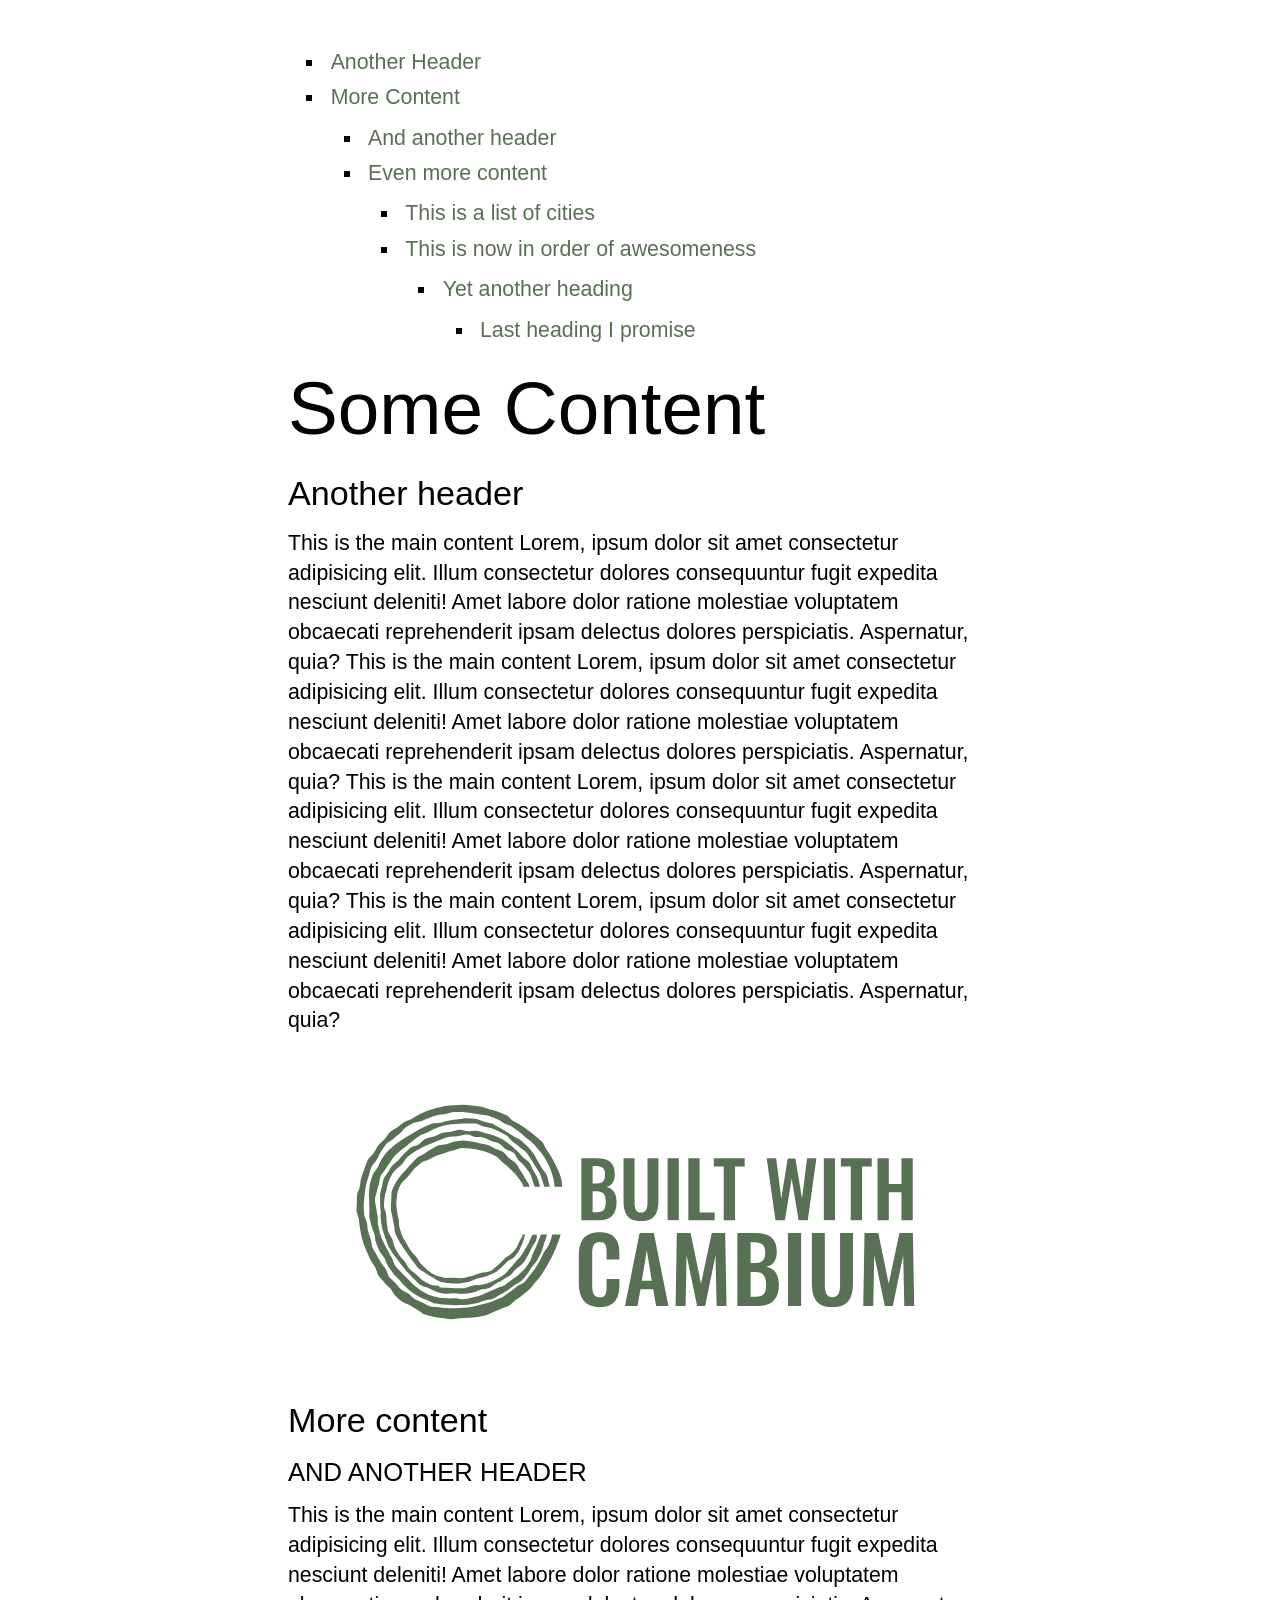
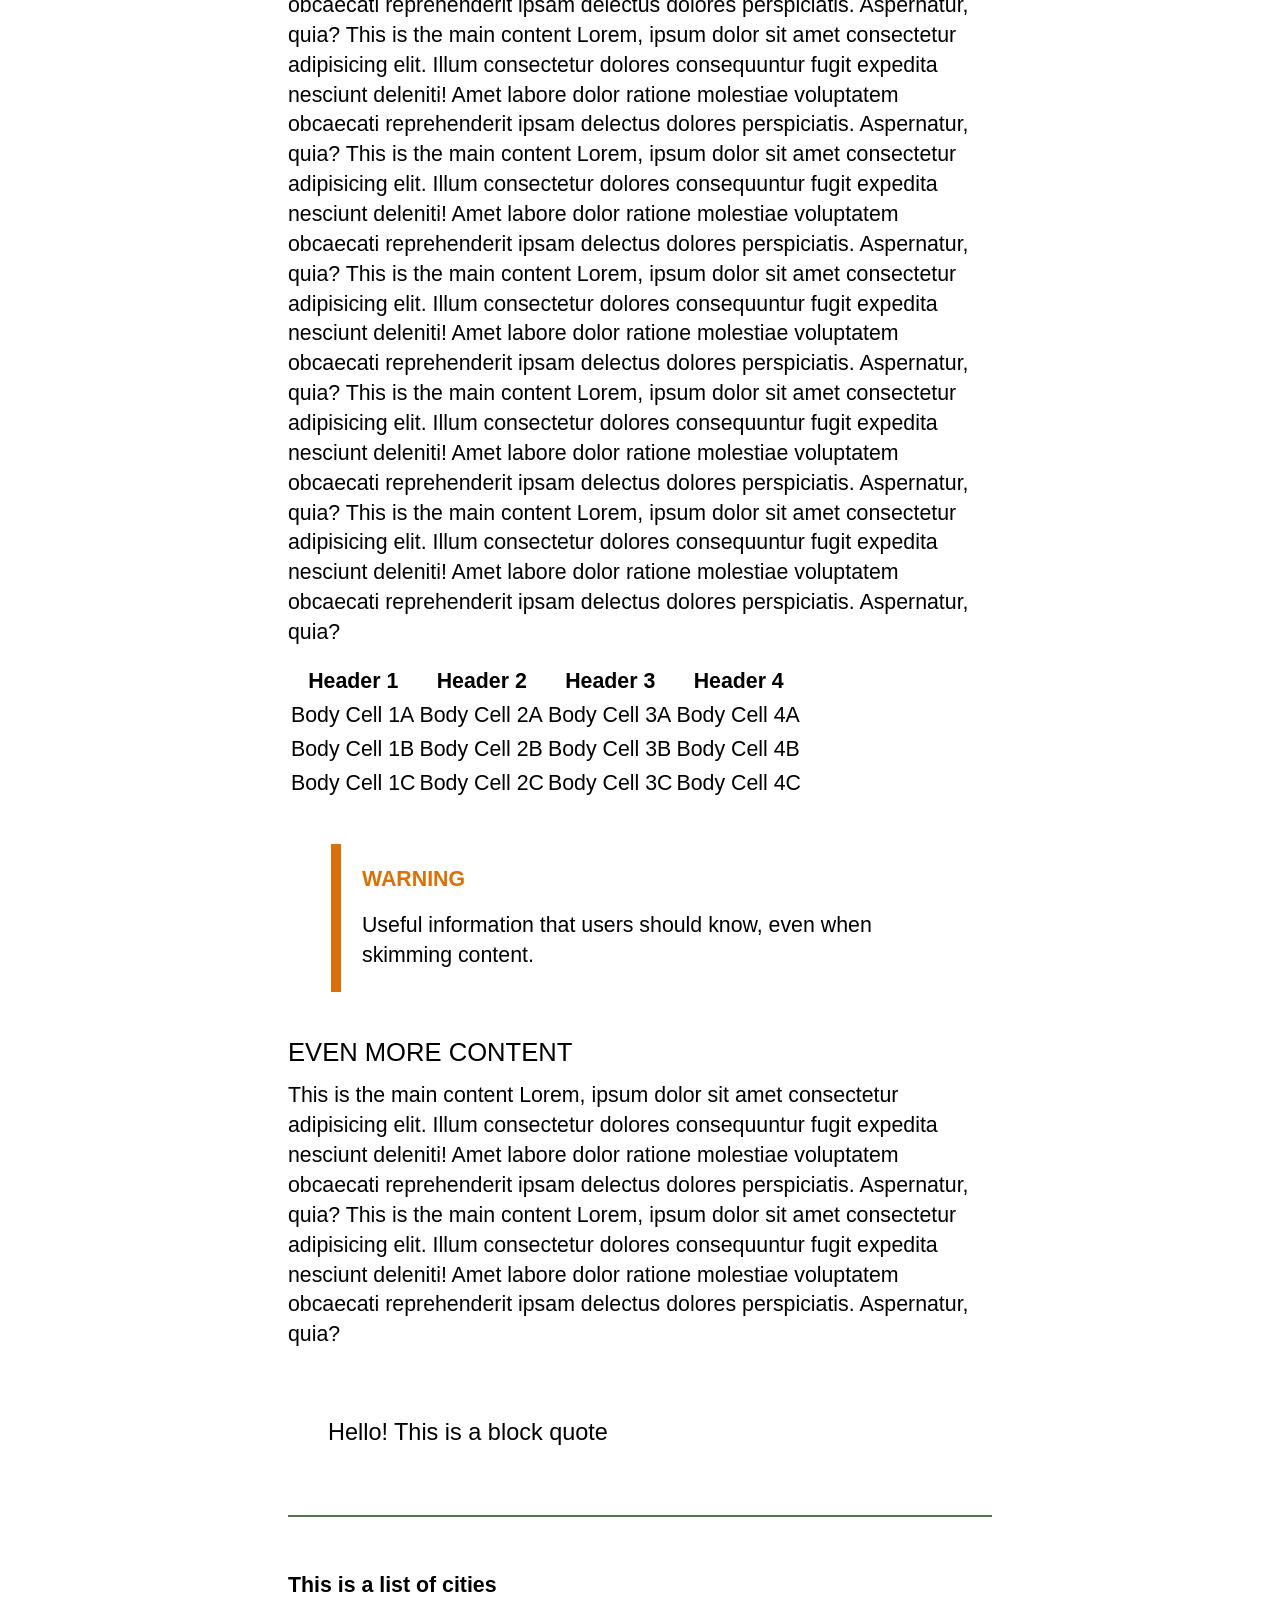
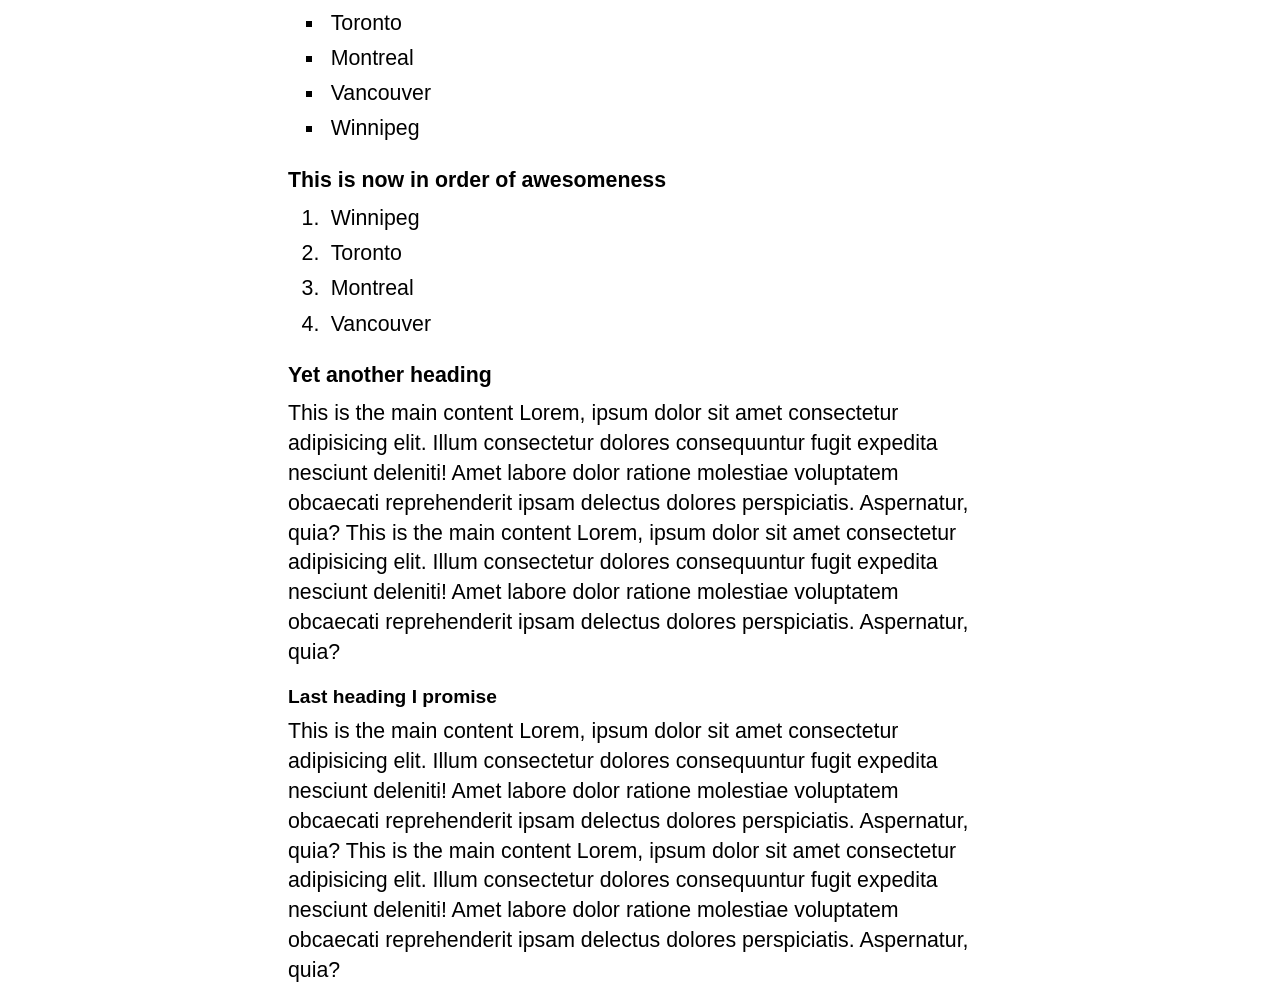
==== src/cambium/themes/core/index.html @ 140e5943 "creating a test page for core and updating some styling" ====
<!doctype html>
<html lang="en" id="cambium-page-index">
  <head>
    <meta charset="UTF-8" />
    <meta name="viewport" content="width=device-width, initial-scale=1.0" />
    <meta name="generator" content="Cambium v0.6.0.post45.dev0+73aa784" />
    <title>Cambium Site</title>

    <meta name="cambium-initial-path" content="README.md" />

    <!-- CSS from the core theme -->
    <link rel="stylesheet" href="static/css/core.css" />

    <!-- User-provided CSS -->
    <!-- <link rel="stylesheet" href="static/css/custom.css" /> -->
  </head>
  <body>
    <div class="main-content container">
      <nav>
        <ul class="toc-level-2">
          <li><a href="#another-header">Another Header</a></li>
          <li><a href="#more-content">More Content</a></li>

          <ul class="toc-level-3">
            <li><a href="#and-another-header">And another header</a></li>
            <li><a href="#even-more-content">Even more content</a></li>
            <ul class="toc-level-4">
              <li>
                <a href="#this-is-a-list-of-cities">This is a list of cities</a>
              </li>
              <li>
                <a href="#this-is-now-in-order-of-awesomeness"
                  >This is now in order of awesomeness</a
                >
              </li>
              <ul class="toc-level-5">
                <li>
                  <a href="#yet-another-heading">Yet another heading</a>
                </li>
                <ul class="toc-level-6">
                  <li>
                    <a href="#last-heading-i-promise">Last heading I promise</a>
                  </li>
                </ul>
              </ul>
            </ul>
          </ul>
        </ul>
      </nav>

      <main>
        <h1>Some Content</h1>
        <h2 id="another-header">Another header</h2>

        <p>
          This is the main content Lorem, ipsum dolor sit amet consectetur
          adipisicing elit. Illum consectetur dolores consequuntur fugit
          expedita nesciunt deleniti! Amet labore dolor ratione molestiae
          voluptatem obcaecati reprehenderit ipsam delectus dolores
          perspiciatis. Aspernatur, quia? This is the main content Lorem, ipsum
          dolor sit amet consectetur adipisicing elit. Illum consectetur dolores
          consequuntur fugit expedita nesciunt deleniti! Amet labore dolor
          ratione molestiae voluptatem obcaecati reprehenderit ipsam delectus
          dolores perspiciatis. Aspernatur, quia? This is the main content
          Lorem, ipsum dolor sit amet consectetur adipisicing elit. Illum
          consectetur dolores consequuntur fugit expedita nesciunt deleniti!
          Amet labore dolor ratione molestiae voluptatem obcaecati reprehenderit
          ipsam delectus dolores perspiciatis. Aspernatur, quia? This is the
          main content Lorem, ipsum dolor sit amet consectetur adipisicing elit.
          Illum consectetur dolores consequuntur fugit expedita nesciunt
          deleniti! Amet labore dolor ratione molestiae voluptatem obcaecati
          reprehenderit ipsam delectus dolores perspiciatis. Aspernatur, quia?
        </p>

        <div class="cambium-img-wrapper">
          <img
            src="../core/static/images/Built With Cambium - Green on Transparent.svg"
            alt="Built with Cambium"
          />
        </div>

        <h2 id="more-content">More content</h2>
        <h3 id="and-another-header">And another header</h3>
        <p>
          This is the main content Lorem, ipsum dolor sit amet consectetur
          adipisicing elit. Illum consectetur dolores consequuntur fugit
          expedita nesciunt deleniti! Amet labore dolor ratione molestiae
          voluptatem obcaecati reprehenderit ipsam delectus dolores
          perspiciatis. Aspernatur, quia? This is the main content Lorem, ipsum
          dolor sit amet consectetur adipisicing elit. Illum consectetur dolores
          consequuntur fugit expedita nesciunt deleniti! Amet labore dolor
          ratione molestiae voluptatem obcaecati reprehenderit ipsam delectus
          dolores perspiciatis. Aspernatur, quia? This is the main content
          Lorem, ipsum dolor sit amet consectetur adipisicing elit. Illum
          consectetur dolores consequuntur fugit expedita nesciunt deleniti!
          Amet labore dolor ratione molestiae voluptatem obcaecati reprehenderit
          ipsam delectus dolores perspiciatis. Aspernatur, quia? This is the
          main content Lorem, ipsum dolor sit amet consectetur adipisicing elit.
          Illum consectetur dolores consequuntur fugit expedita nesciunt
          deleniti! Amet labore dolor ratione molestiae voluptatem obcaecati
          reprehenderit ipsam delectus dolores perspiciatis. Aspernatur, quia?
          This is the main content Lorem, ipsum dolor sit amet consectetur
          adipisicing elit. Illum consectetur dolores consequuntur fugit
          expedita nesciunt deleniti! Amet labore dolor ratione molestiae
          voluptatem obcaecati reprehenderit ipsam delectus dolores
          perspiciatis. Aspernatur, quia? This is the main content Lorem, ipsum
          dolor sit amet consectetur adipisicing elit. Illum consectetur dolores
          consequuntur fugit expedita nesciunt deleniti! Amet labore dolor
          ratione molestiae voluptatem obcaecati reprehenderit ipsam delectus
          dolores perspiciatis. Aspernatur, quia?
        </p>

        <div class="cambium-table-wrapper">
          <table>
            <thead>
              <tr>
                <th>Header 1</th>
                <th>Header 2</th>
                <th>Header 3</th>
                <th>Header 4</th>
              </tr>
            </thead>
            <tbody>
              <tr>
                <td>Body Cell 1A</td>
                <td>Body Cell 2A</td>
                <td>Body Cell 3A</td>
                <td>Body Cell 4A</td>
              </tr>
              <tr>
                <td>Body Cell 1B</td>
                <td>Body Cell 2B</td>
                <td>Body Cell 3B</td>
                <td>Body Cell 4B</td>
              </tr>
              <tr>
                <td>Body Cell 1C</td>
                <td>Body Cell 2C</td>
                <td>Body Cell 3C</td>
                <td>Body Cell 4C</td>
              </tr>
            </tbody>
          </table>
        </div>

        <blockquote class="alert alert-warning">
          <p>Warning</p>
          <p>
            Useful information that users should know, even when skimming
            content.
          </p>
        </blockquote>

        <h3 id="even-more-content">Even more content</h3>
        <p>
          This is the main content Lorem, ipsum dolor sit amet consectetur
          adipisicing elit. Illum consectetur dolores consequuntur fugit
          expedita nesciunt deleniti! Amet labore dolor ratione molestiae
          voluptatem obcaecati reprehenderit ipsam delectus dolores
          perspiciatis. Aspernatur, quia? This is the main content Lorem, ipsum
          dolor sit amet consectetur adipisicing elit. Illum consectetur dolores
          consequuntur fugit expedita nesciunt deleniti! Amet labore dolor
          ratione molestiae voluptatem obcaecati reprehenderit ipsam delectus
          dolores perspiciatis. Aspernatur, quia?
        </p>

        <blockquote>Hello! This is a block quote</blockquote>

        <hr />

        <h4 id="this-is-a-list-of-cities">This is a list of cities</h4>
        <ul>
          <li>Toronto</li>
          <li>Montreal</li>
          <li>Vancouver</li>
          <li>Winnipeg</li>
        </ul>

        <h4 id="this-is-now-in-order-of-awesomeness">
          This is now in order of awesomeness
        </h4>
        <ol>
          <li>Winnipeg</li>
          <li>Toronto</li>
          <li>Montreal</li>
          <li>Vancouver</li>
        </ol>

        <h5 id="yet-another-heading">Yet another heading</h5>
        <p>
          This is the main content Lorem, ipsum dolor sit amet consectetur
          adipisicing elit. Illum consectetur dolores consequuntur fugit
          expedita nesciunt deleniti! Amet labore dolor ratione molestiae
          voluptatem obcaecati reprehenderit ipsam delectus dolores
          perspiciatis. Aspernatur, quia? This is the main content Lorem, ipsum
          dolor sit amet consectetur adipisicing elit. Illum consectetur dolores
          consequuntur fugit expedita nesciunt deleniti! Amet labore dolor
          ratione molestiae voluptatem obcaecati reprehenderit ipsam delectus
          dolores perspiciatis. Aspernatur, quia?
        </p>

        <h6 id="last-heading-i-promise">Last heading I promise</h6>
        <p>
          This is the main content Lorem, ipsum dolor sit amet consectetur
          adipisicing elit. Illum consectetur dolores consequuntur fugit
          expedita nesciunt deleniti! Amet labore dolor ratione molestiae
          voluptatem obcaecati reprehenderit ipsam delectus dolores
          perspiciatis. Aspernatur, quia? This is the main content Lorem, ipsum
          dolor sit amet consectetur adipisicing elit. Illum consectetur dolores
          consequuntur fugit expedita nesciunt deleniti! Amet labore dolor
          ratione molestiae voluptatem obcaecati reprehenderit ipsam delectus
          dolores perspiciatis. Aspernatur, quia?
        </p>
      </main>
    </div>

    <!-- Maple's version of base.js (overrides core's version) -->
    <!-- This file imports tableSorting.js which, coming from core, is not available here -->
    <script src="./static/js/base.js" type="module"></script>

    <!-- Stage JS - only imported on pages with that stage enabled -->
    <!-- Pagefinde generates this JS file at build time, so it's not available here -->
    <!-- <script
      src="static/_cambium/PagefindSearch/pagefind-component-ui.js"
      type="module"
    ></script> -->

    <!-- User-provided JS -->
    <!-- <script src="static/js/custom.js" type="module"></script> -->

    <!-- Development Server Reload script -->
    <!-- <script
      src="../dev-server/static/js/dev-server-reload/dev-server-reload.js"
      type="module"
    ></script> -->
  </body>
</html>
---- src/cambium/themes/core/static/css/core.css ----
@import url("core-variables.css");
@import url("core-image.css");
@import url("core-code.css");

/* Setting Cambium Working Variables */

html {
  /* Light Colours */

  --cw-background-colour: var(--cambium-light-background-colour);
  --cw-font-colour: var(--cambium-light-font-colour);
  --cw-primary-colour: var(--cambium-light-primary-colour);
  --cw-secondary-colour: var(--cambium-light-secondary-colour);
  --cw-footer-colour: var(--cambium-light-footer-colour);
  --cw-toggle-colour: var(--cambium-light-toggle-colour);
  --cw-border-colour: var(--cambium-border-colour);

  /* Desktop Variables */
  --cw-font-size: var(--cambium-font-size);

  /* Tablet Variables */
  @media (max-width: var(--cambium-tablet-breakpoint)) {
    --cw-font-size: var(--cambium-tablet-font-size);
  }

  /* Mobile Variables */
  @media (max-width: var(--cambium-mobile-breakpoint)) {
    --cw-font-size: var(--cambium-mobile-font-size);
  }
}

/* Dark Colours */
html[data-theme="dark"] {
  --cw-background-colour: var(--cambium-dark-background-colour);
  --cw-font-colour: var(--cambium-dark-font-colour);
  --cw-primary-colour: var(--cambium-dark-primary-colour);
  --cw-secondary-colour: var(--cambium-dark-secondary-colour);
  --cw-footer-colour: var(--cambium-dark-footer-colour);
  --cw-toggle-colour: var(--cambium-dark-toggle-colour);
  --cw-border-colour: var(--cambium-border-colour);
}

/* Setting Actual Status */

/* Utility Styles */
.container {
  max-width: 1200px;
  margin-left: auto;
  margin-right: auto;
}

/* Main body styling */
html {
  font-size: var(--cw-font-size);
  font-family: var(--cambium-font-family);
  font-weight: var(--cambiumt-font-weight);
}

body {
  padding: 0em;
  margin: 0em;
  background-color: var(--cw-background-colour);
  color: var(--cw-font-colour);
  min-height: 100vh;
  line-height: 1.4;
}

.main-content {
  width: 37em;
  padding-top: 2rem;
  font-size: 1rem;
  padding-left: 2rem;
  padding-right: 2rem;
  box-sizing: border-box;
}

/* Basic text elements */

a {
  text-decoration: none;
  color: var(--cw-primary-colour);
  transition: all 0.25s;
  &:hover {
    color: var(--cw-secondary-colour);
  }
}

h1 {
  font-weight: 300;
  font-size: 3.5rem;
  margin-top: 0rem;
  margin-bottom: 1rem;
  line-height: 1.1;
}

h2 {
  font-weight: 400;
  font-size: 1.6rem;
  margin-top: 0rem;
  margin-bottom: 0.5rem;
}

h3 {
  margin-top: 0;
  margin-bottom: 0.5rem;
  font-size: 1.2rem;
  font-weight: 350;
  text-transform: uppercase;
}

h4 {
  font-size: 1rem;
  font-weight: 700;
  margin-top: 0;
  margin-bottom: 0.4rem;
}

h5 {
  font-weight: 600;
  font-size: 1rem;
  margin-top: 0;
  margin-bottom: 0.4rem;
}

h6 {
  font-weight: 600;
  font-size: 0.9rem;
  margin-top: 0;
  margin-bottom: 0.3rem;
}

p {
  margin-top: 0rem;
  margin-bottom: 0.75rem;
}

/* Lists */

ol,
ul {
  margin-top: 0.25rem;
  margin-bottom: 0.75rem;
  padding-left: 1.75rem;
  li {
    padding-bottom: 0.25rem;
    padding-left: 0.25rem;
  }
}

ul {
  list-style-type: square;
}

ol {
  list-style-type: decimal;
}

/* Other design elements */

hr {
  margin-top: 1em;
  margin-bottom: 2.5em;
  border: 1px solid var(--cw-primary-colour);
}

blockquote {
  padding: 1em 0em;
  font-size: 1.1rem;
  font-weight: 300;
  margin-top: 2rem;
  margin-bottom: 2rem;
  border-top: 2px solid var(--accent-color);
  border-bottom: 2px solid var(--accent-color);
}

blockquote.alert {
  padding: 1em;
  margin-top: 2em;
  margin-bottom: 2em;
  margin-inline-start: 2em;
  margin-inline-end: 2em;
  font-size: 1rem;
  font-weight: 400;

  border-top: 0em;
  border-bottom: 0em;
  border-left: 0.5em solid var(--cw-primary-colour);

  p {
    &:first-child {
      font-weight: 800;
      color: var(--cw-primary-colour);
      text-transform: uppercase;
    }

    &:last-child {
      margin-bottom: 0em;
    }
  }
}

blockquote.alert-caution {
  border-left: 0.5em solid red;
  p {
    &:first-child {
      color: red;
    }
  }
}

blockquote.alert-warning {
  border-left: 0.5em solid #db7007;
  p {
    &:first-child {
      color: #db7007;
    }
  }
}

/* Mobile styling */
@media (max-width: var(--cw-mobile-breakpoint)) {
  blockquote.alert {
    margin-inline-start: 0rem;
    margin-inline-end: 0rem;
  }
}
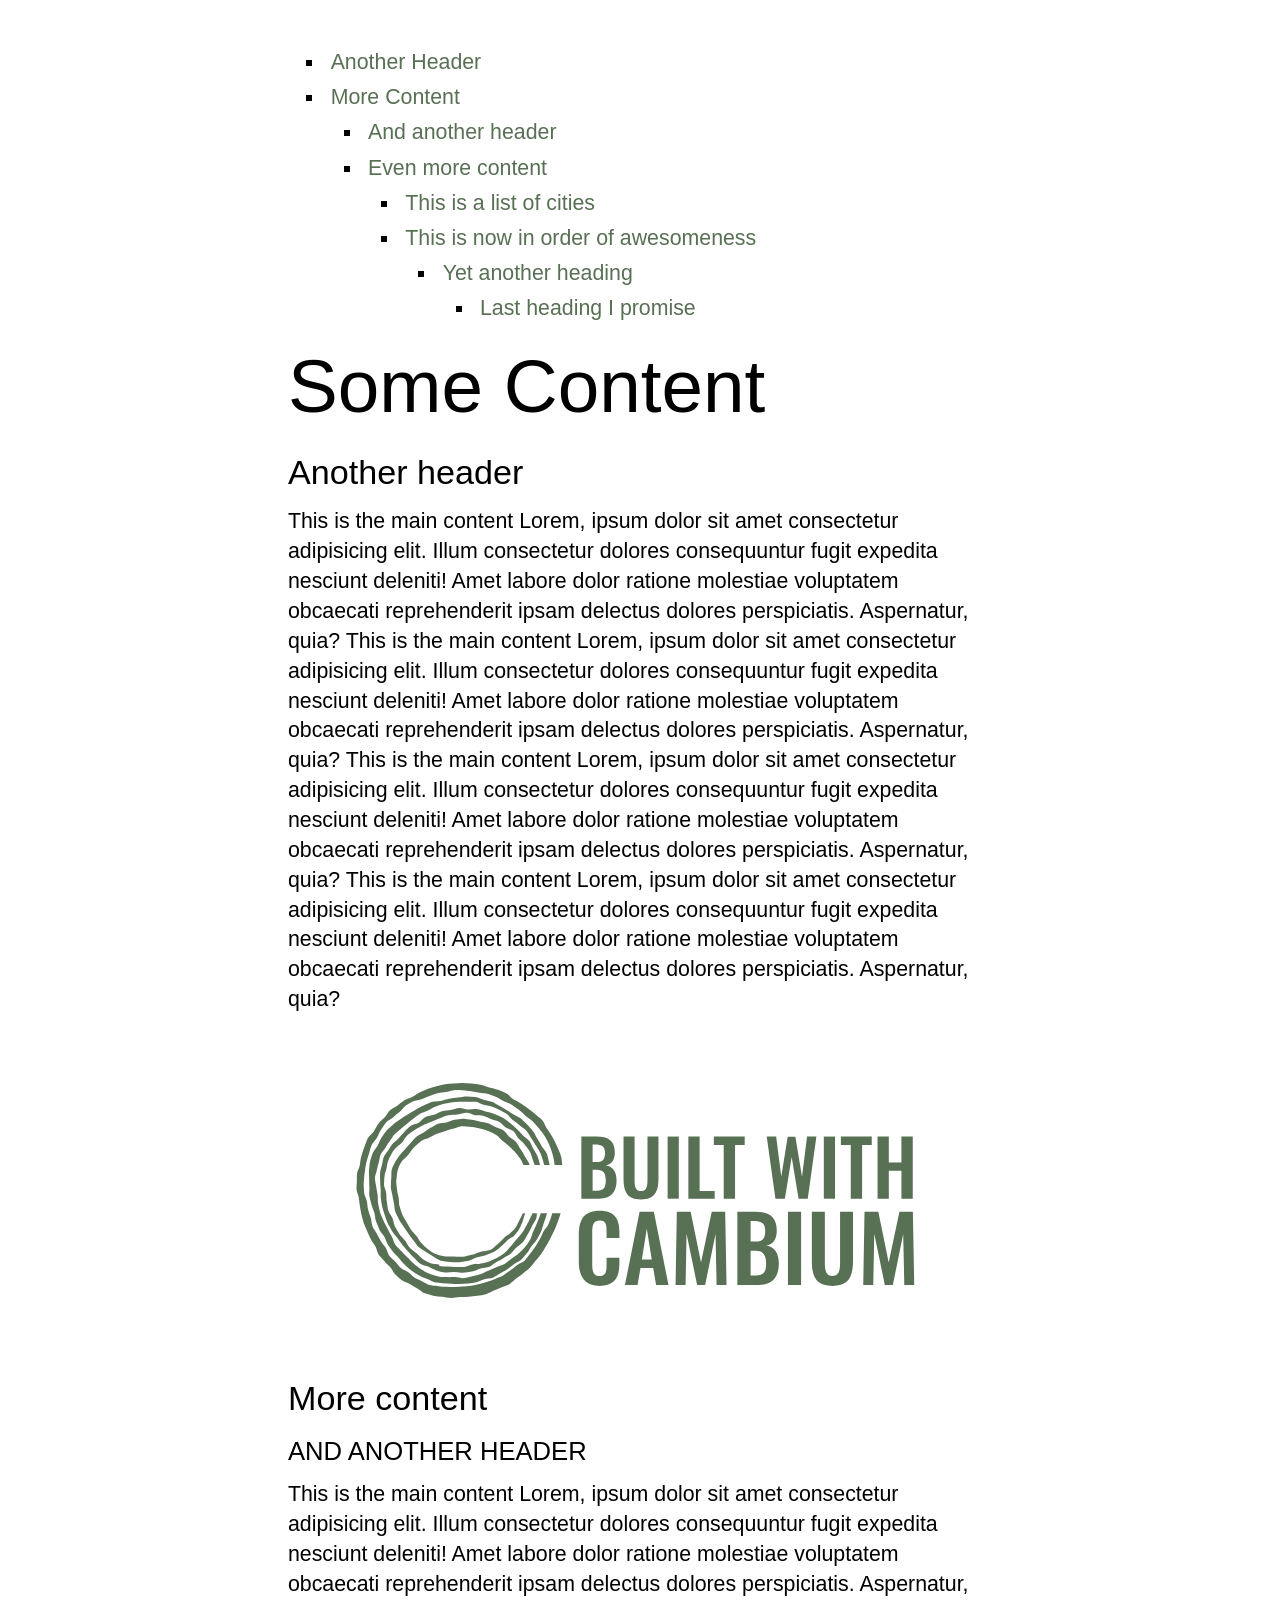
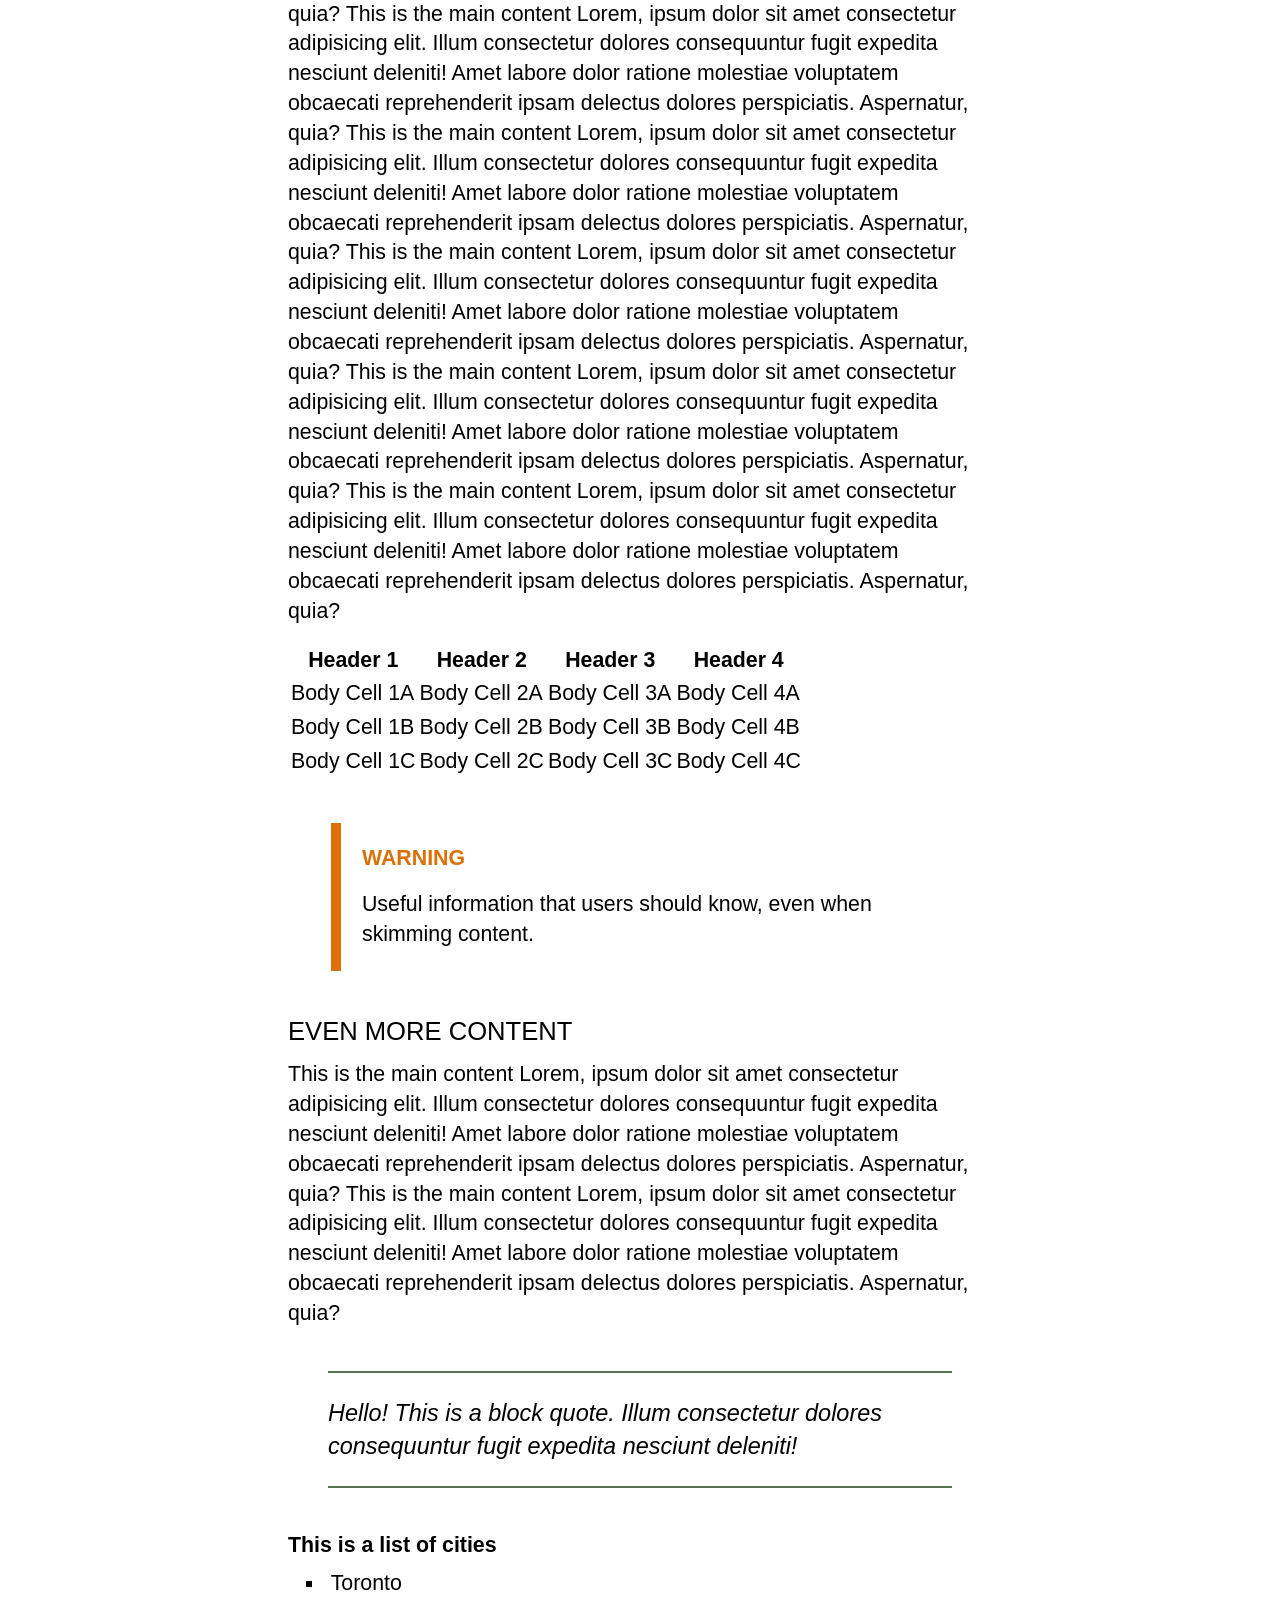
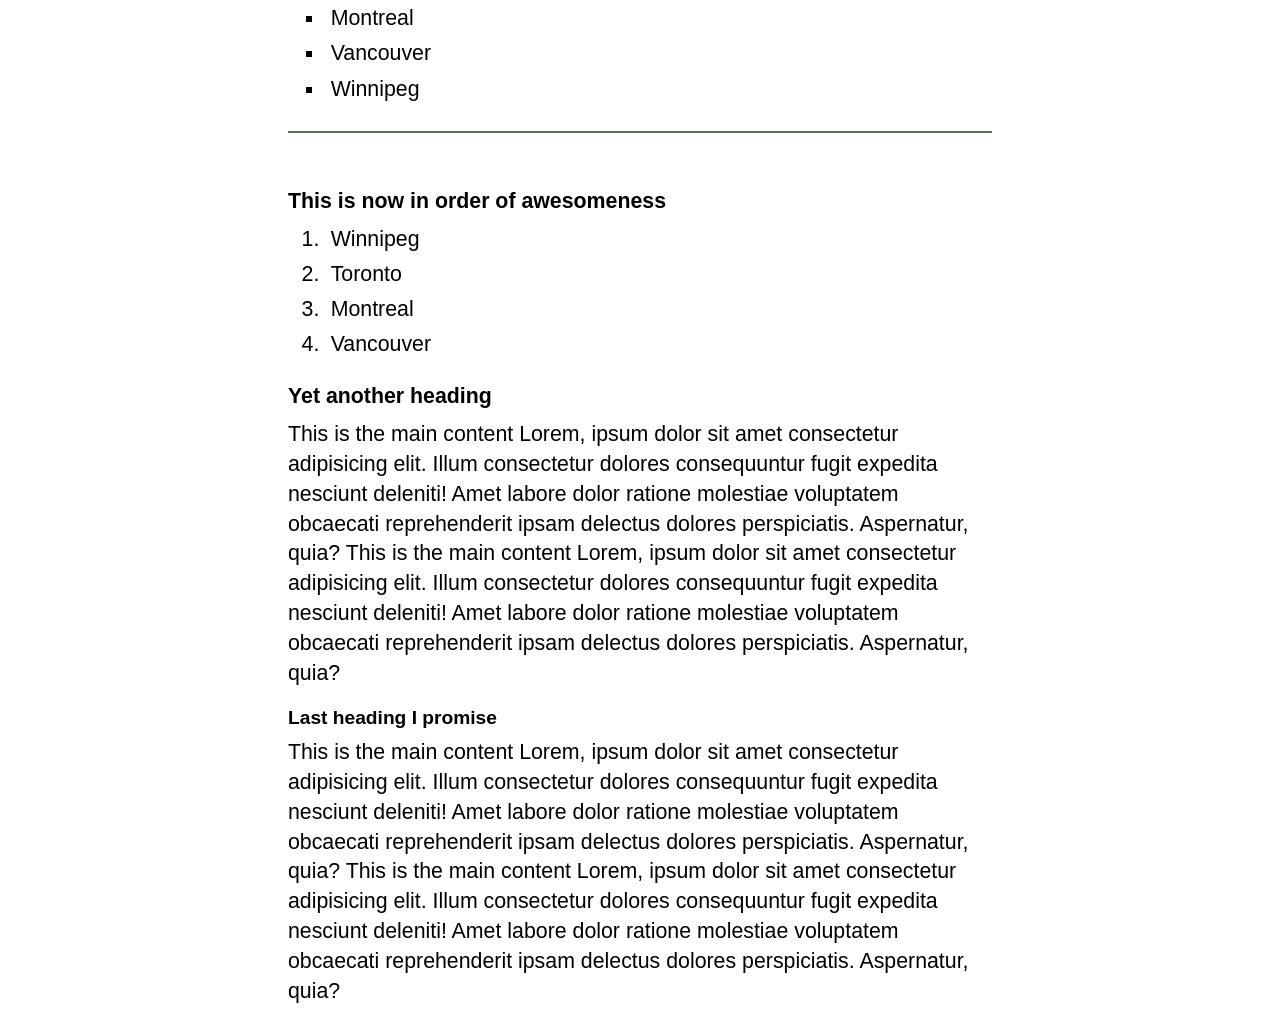
==== commit b36a6b49: "fiddling with core styling" ====
--- a/src/cambium/themes/core/index.html
+++ b/src/cambium/themes/core/index.html
@@ -9,7 +9,7 @@
     <meta name="cambium-initial-path" content="README.md" />
 
     <!-- CSS from the core theme -->
-    <link rel="stylesheet" href="static/css/core.css" />
+    <link rel="stylesheet" href="static/css/base.css" />
 
     <!-- User-provided CSS -->
     <!-- <link rel="stylesheet" href="static/css/custom.css" /> -->
@@ -164,9 +164,10 @@
           dolores perspiciatis. Aspernatur, quia?
         </p>
 
-        <blockquote>Hello! This is a block quote</blockquote>
-
-        <hr />
+        <blockquote>
+          Hello! This is a block quote. Illum consectetur dolores consequuntur
+          fugit expedita nesciunt deleniti!
+        </blockquote>
 
         <h4 id="this-is-a-list-of-cities">This is a list of cities</h4>
         <ul>
@@ -175,6 +176,8 @@
           <li>Vancouver</li>
           <li>Winnipeg</li>
         </ul>
+
+        <hr />
 
         <h4 id="this-is-now-in-order-of-awesomeness">
           This is now in order of awesomeness
--- a/src/cambium/themes/core/static/css/base.css
+++ b/src/cambium/themes/core/static/css/base.css
@@ -0,0 +1,232 @@
+@import url("base-variables.css");
+@import url("base-image.css");
+@import url("base-code.css");
+
+/* Setting Cambium Working Variables */
+
+html {
+  /* Light Colours */
+  --cw-background-colour: var(--cambium-light-background-colour);
+  --cw-font-colour: var(--cambium-light-font-colour);
+  --cw-primary-colour: var(--cambium-light-primary-colour);
+  --cw-secondary-colour: var(--cambium-light-secondary-colour);
+  --cw-footer-colour: var(--cambium-light-footer-colour);
+  --cw-toggle-colour: var(--cambium-light-toggle-colour);
+  --cw-border-colour: var(--cambium-border-colour);
+
+  /* Desktop Variables */
+  --cw-font-size: var(--cambium-font-size);
+
+  /* Tablet Variables */
+  @media (max-width: var(--cambium-tablet-breakpoint)) {
+    --cw-font-size: var(--cambium-tablet-font-size);
+  }
+
+  /* Mobile Variables */
+  @media (max-width: var(--cambium-mobile-breakpoint)) {
+    --cw-font-size: var(--cambium-mobile-font-size);
+  }
+}
+
+/* Dark Colours */
+html[data-theme="dark"] {
+  --cw-background-colour: var(--cambium-dark-background-colour);
+  --cw-font-colour: var(--cambium-dark-font-colour);
+  --cw-primary-colour: var(--cambium-dark-primary-colour);
+  --cw-secondary-colour: var(--cambium-dark-secondary-colour);
+  --cw-footer-colour: var(--cambium-dark-footer-colour);
+  --cw-toggle-colour: var(--cambium-dark-toggle-colour);
+  --cw-border-colour: var(--cambium-border-colour);
+}
+
+/* Setting Actual Status */
+
+/* Utility Styles */
+.container {
+  max-width: 1200px;
+  margin-left: auto;
+  margin-right: auto;
+}
+
+/* Main body styling */
+html {
+  font-size: var(--cw-font-size);
+  font-family: var(--cambium-font-family);
+  font-weight: var(--cambiumt-font-weight);
+}
+
+body {
+  padding: 0em;
+  margin: 0em;
+  background-color: var(--cw-background-colour);
+  color: var(--cw-font-colour);
+  min-height: 100vh;
+  line-height: 1.4;
+}
+
+.main-content {
+  width: 37em;
+  padding-top: 2rem;
+  font-size: 1rem;
+  padding-left: 2rem;
+  padding-right: 2rem;
+  box-sizing: border-box;
+}
+
+/* Basic text elements */
+
+a {
+  text-decoration: none;
+  color: var(--cw-primary-colour);
+  transition: all 0.25s;
+  &:hover {
+    color: var(--cw-secondary-colour);
+  }
+}
+
+h1 {
+  font-weight: 300;
+  font-size: 3.5rem;
+  margin-top: 0rem;
+  margin-bottom: 1rem;
+  line-height: 1.1;
+}
+
+h2 {
+  font-weight: 400;
+  font-size: 1.6rem;
+  margin-top: 0rem;
+  margin-bottom: 0.5rem;
+}
+
+h3 {
+  margin-top: 0;
+  margin-bottom: 0.5rem;
+  font-size: 1.2rem;
+  font-weight: 350;
+  text-transform: uppercase;
+}
+
+h4 {
+  font-size: 1rem;
+  font-weight: 700;
+  margin-top: 0;
+  margin-bottom: 0.4rem;
+}
+
+h5 {
+  font-weight: 600;
+  font-size: 1rem;
+  margin-top: 0;
+  margin-bottom: 0.4rem;
+}
+
+h6 {
+  font-weight: 600;
+  font-size: 0.9rem;
+  margin-top: 0;
+  margin-bottom: 0.3rem;
+}
+
+p {
+  margin-top: 0rem;
+  margin-bottom: 0.75rem;
+}
+
+/* Lists */
+
+ol,
+ul {
+  margin-top: 0.25rem;
+  margin-bottom: 0.75rem;
+  padding-left: 1.75rem;
+  li {
+    padding-bottom: 0.25rem;
+    padding-left: 0.25rem;
+  }
+}
+
+:is(dir, dl, menu, ol, ul) ul,
+ol {
+  margin-top: 0;
+}
+
+ul {
+  list-style-type: square;
+}
+
+ol {
+  list-style-type: decimal;
+}
+
+/* Other design elements */
+
+hr {
+  margin-top: 1em;
+  margin-bottom: 2.5em;
+  border: 1.5px solid var(--cw-primary-colour);
+}
+
+blockquote {
+  padding: 1em 0em;
+  font-size: 1.1rem;
+  font-weight: 300;
+  margin-top: 2rem;
+  margin-bottom: 2rem;
+  font-style: italic;
+  border-top: 2px solid var(--cw-primary-colour);
+  border-bottom: 2px solid var(--cw-primary-colour);
+}
+
+blockquote.alert {
+  padding: 1em;
+  margin-top: 2em;
+  margin-bottom: 2em;
+  margin-inline-start: 2em;
+  margin-inline-end: 2em;
+  font-size: 1rem;
+  font-weight: 400;
+  font-style: unset;
+
+  border-top: 0em;
+  border-bottom: 0em;
+  border-left: 0.5em solid var(--cw-primary-colour);
+
+  p {
+    &:first-child {
+      font-weight: 800;
+      color: var(--cw-primary-colour);
+      text-transform: uppercase;
+    }
+
+    &:last-child {
+      margin-bottom: 0em;
+    }
+  }
+}
+
+blockquote.alert-caution {
+  border-left: 0.5em solid red;
+  p {
+    &:first-child {
+      color: red;
+    }
+  }
+}
+
+blockquote.alert-warning {
+  border-left: 0.5em solid #db7007;
+  p {
+    &:first-child {
+      color: #db7007;
+    }
+  }
+}
+
+/* Mobile styling */
+@media (max-width: var(--cw-mobile-breakpoint)) {
+  blockquote.alert {
+    margin-inline-start: 0rem;
+    margin-inline-end: 0rem;
+  }
+}
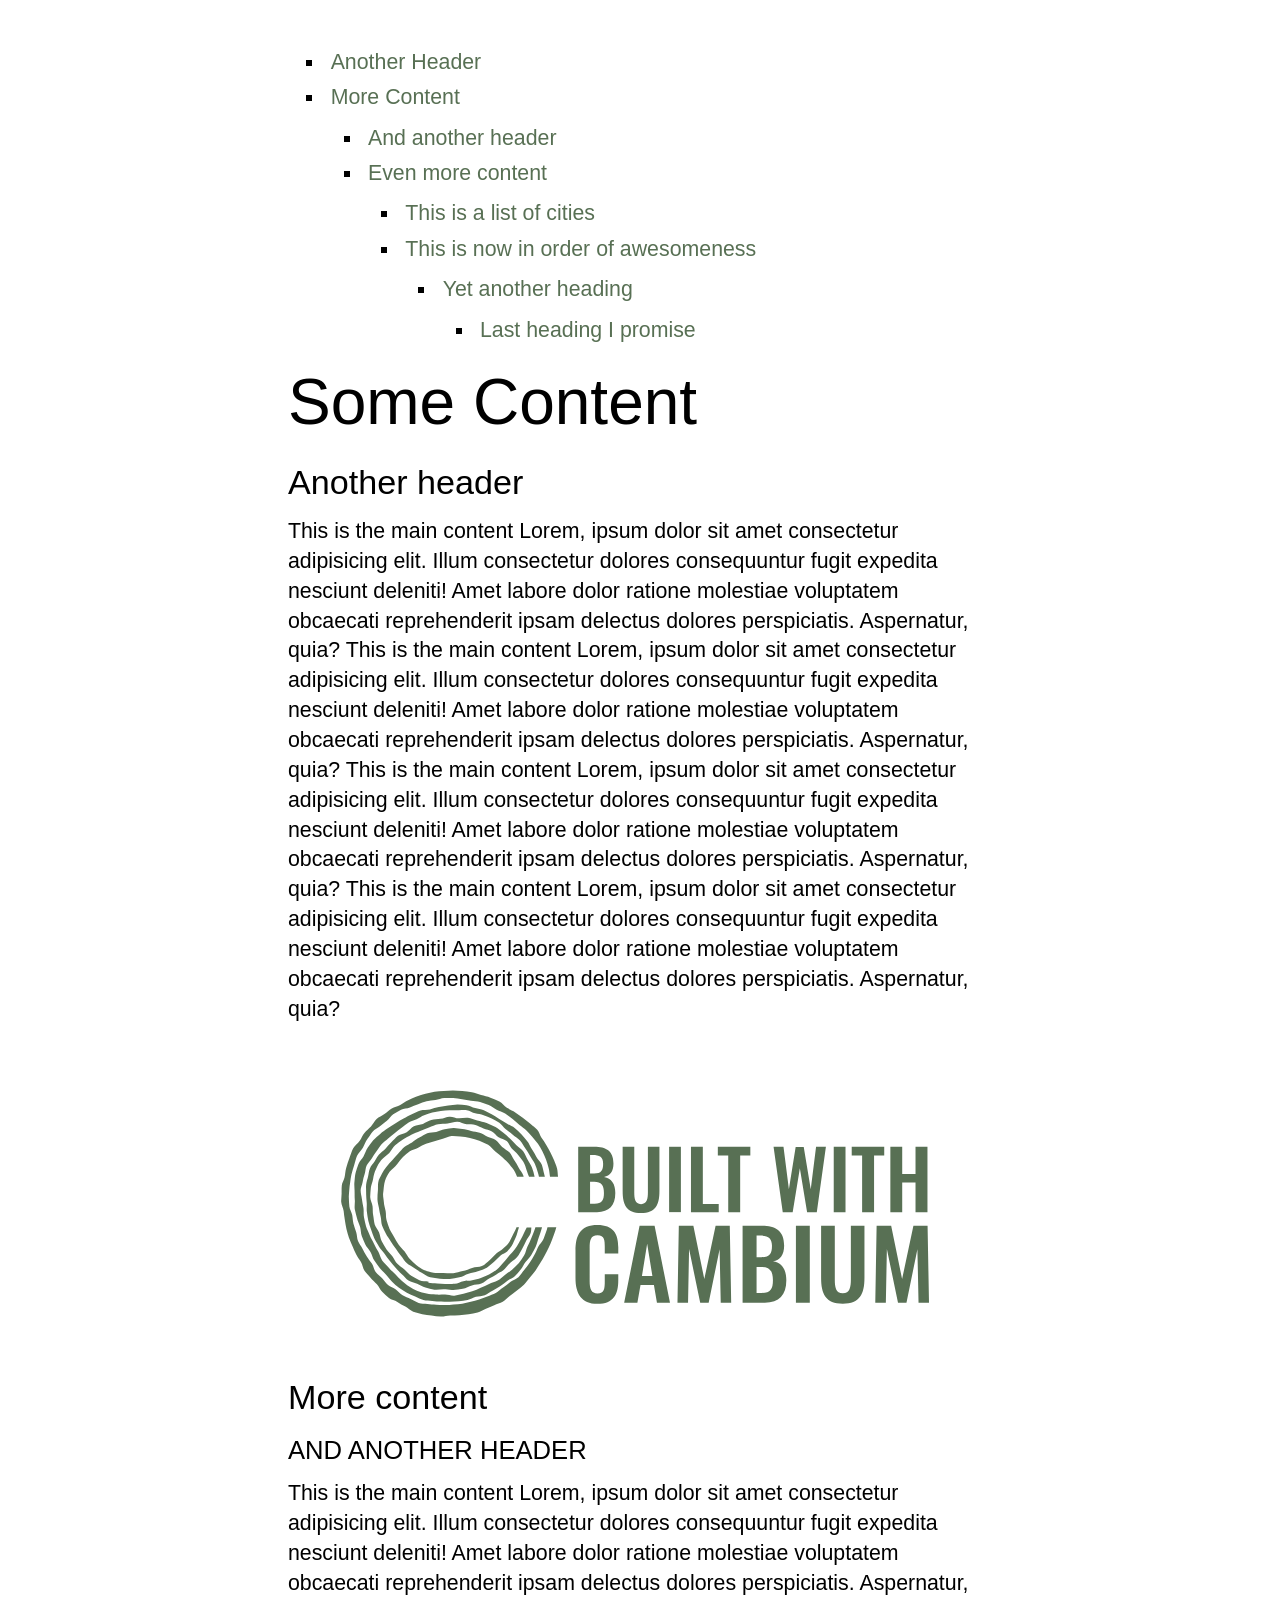
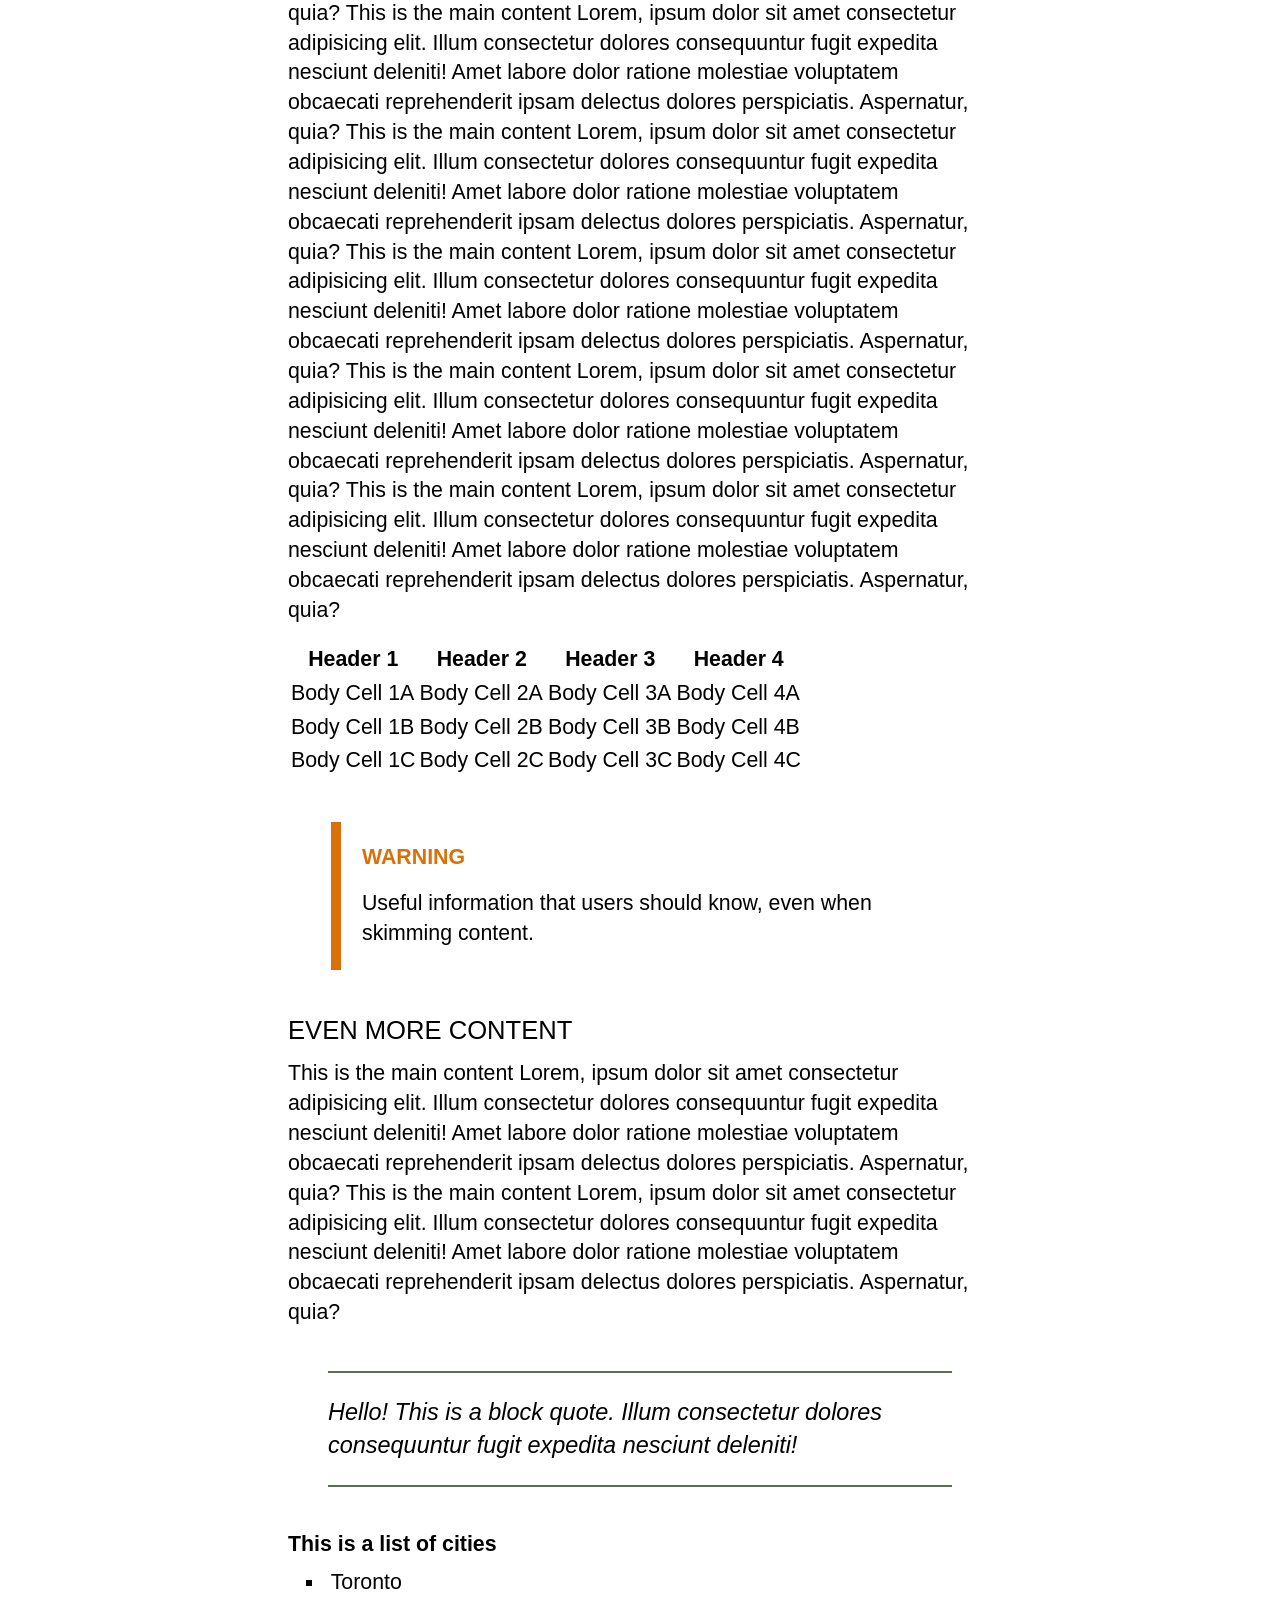
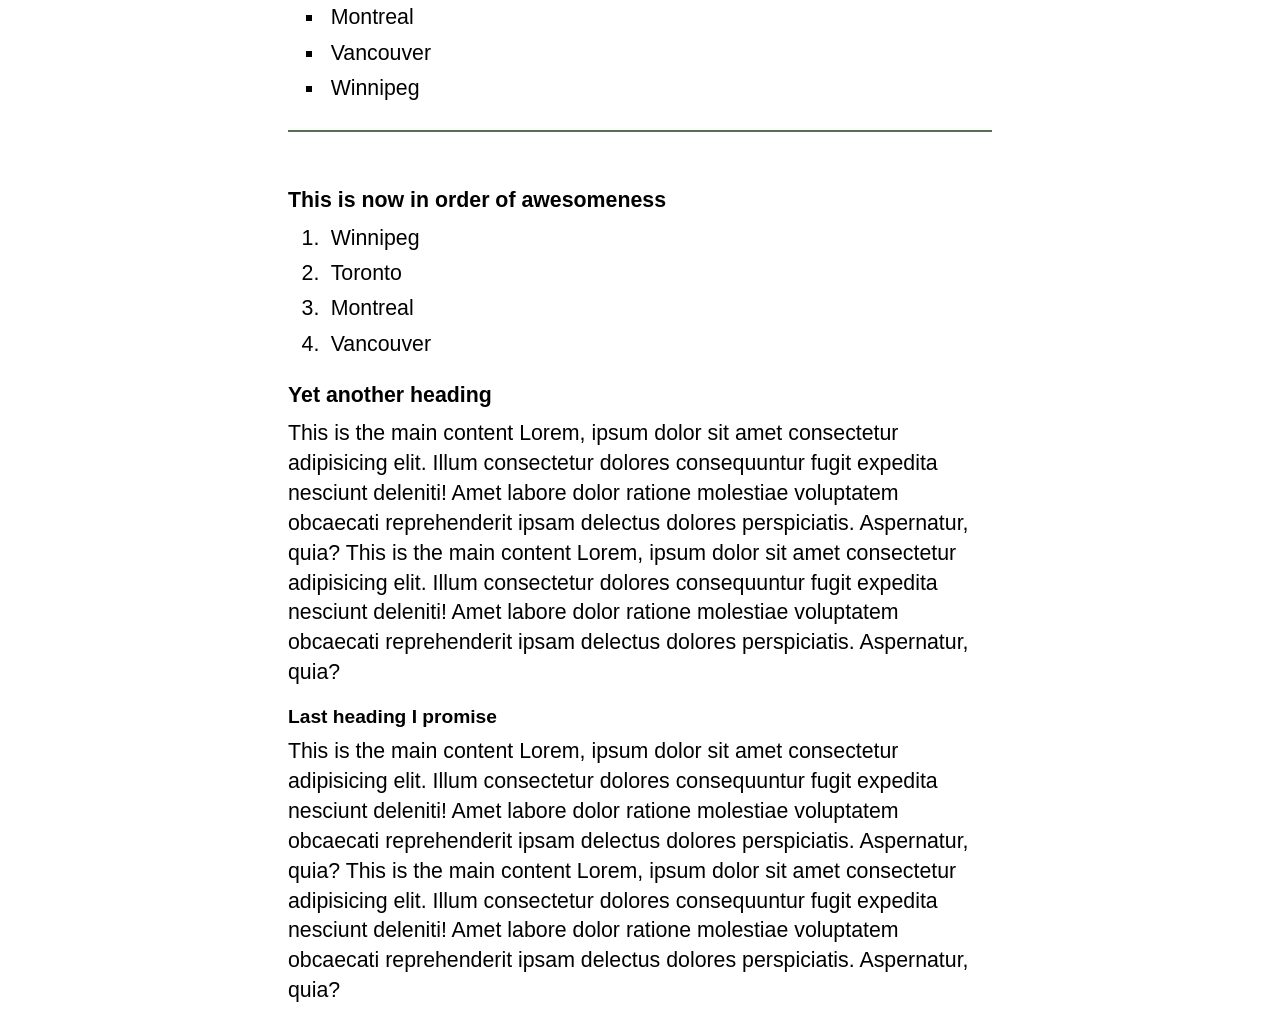
==== commit 8ef749c5: "fix: remove build version from theme example HTML" ====
--- a/src/cambium/themes/core/index.html
+++ b/src/cambium/themes/core/index.html
@@ -3,7 +3,8 @@
   <head>
     <meta charset="UTF-8" />
     <meta name="viewport" content="width=device-width, initial-scale=1.0" />
-    <meta name="generator" content="Cambium v0.6.0.post45.dev0+73aa784" />
+    <meta name="generator" content="Cambium vXXX" />
+
     <title>Cambium Site</title>
 
     <meta name="cambium-initial-path" content="README.md" />
--- a/src/cambium/themes/core/static/css/base.css
+++ b/src/cambium/themes/core/static/css/base.css
@@ -1,49 +1,59 @@
 @import url("base-variables.css");
 @import url("base-image.css");
 @import url("base-code.css");
+@import url("base-table.css");
+@import url("base-convenience.css");
 
 /* Setting Cambium Working Variables */
 
 html {
   /* Light Colours */
-  --cw-background-colour: var(--cambium-light-background-colour);
-  --cw-font-colour: var(--cambium-light-font-colour);
-  --cw-primary-colour: var(--cambium-light-primary-colour);
-  --cw-secondary-colour: var(--cambium-light-secondary-colour);
-  --cw-footer-colour: var(--cambium-light-footer-colour);
-  --cw-toggle-colour: var(--cambium-light-toggle-colour);
-  --cw-border-colour: var(--cambium-border-colour);
+  --cw-background-colour: var(--cambium-background-colour-light);
+  --cw-alternate-background-colour: var(
+    --cambium-alternate-background-colour-light
+  );
+  --cw-font-colour: var(--cambium-font-colour-light);
+  --cw-primary-colour: var(--cambium-primary-colour-light);
+  --cw-secondary-colour: var(--cambium-secondary-colour-light);
+  --cw-secondary-font-colour: var(--cambium-secondary-font-colour-light);
+  --cw-border-colour: var(--cambium-border-colour-light);
+  --cw-warning-colour: var(--cambium-warning-colour-light);
+  --cw-caution-colour: var(--cambium-caution-colour-light);
 
   /* Desktop Variables */
   --cw-font-size: var(--cambium-font-size);
 
   /* Tablet Variables */
-  @media (max-width: var(--cambium-tablet-breakpoint)) {
+  @media (max-width: 1000px) {
     --cw-font-size: var(--cambium-tablet-font-size);
   }
 
   /* Mobile Variables */
-  @media (max-width: var(--cambium-mobile-breakpoint)) {
+  @media (max-width: 600px) {
     --cw-font-size: var(--cambium-mobile-font-size);
   }
 }
 
 /* Dark Colours */
 html[data-theme="dark"] {
-  --cw-background-colour: var(--cambium-dark-background-colour);
-  --cw-font-colour: var(--cambium-dark-font-colour);
-  --cw-primary-colour: var(--cambium-dark-primary-colour);
-  --cw-secondary-colour: var(--cambium-dark-secondary-colour);
-  --cw-footer-colour: var(--cambium-dark-footer-colour);
-  --cw-toggle-colour: var(--cambium-dark-toggle-colour);
-  --cw-border-colour: var(--cambium-border-colour);
+  --cw-background-colour: var(--cambium-background-colour-dark);
+  --cw-alternate-background-colour: var(
+    --cambium-alternate-background-colour-dark
+  );
+  --cw-font-colour: var(--cambium-font-colour-dark);
+  --cw-primary-colour: var(--cambium-primary-colour-dark);
+  --cw-secondary-colour: var(--cambium-secondary-colour-dark);
+  --cw-secondary-font-colour: var(--cambium-secondary-font-colour-dark);
+  --cw-border-colour: var(--cambium-border-colour-dark);
+  --cw-warning-colour: var(--cambium-warning-colour-dark);
+  --cw-caution-colour: var(--cambium-caution-colour-dark);
 }
 
 /* Setting Actual Status */
 
 /* Utility Styles */
 .container {
-  max-width: 1200px;
+  max-width: var(--cambium-desktop-max-width);
   margin-left: auto;
   margin-right: auto;
 }
@@ -60,8 +70,8 @@
   margin: 0em;
   background-color: var(--cw-background-colour);
   color: var(--cw-font-colour);
+  line-height: 1.4;
   min-height: 100vh;
-  line-height: 1.4;
 }
 
 .main-content {
@@ -71,6 +81,7 @@
   padding-left: 2rem;
   padding-right: 2rem;
   box-sizing: border-box;
+  min-height: 90vh;
 }
 
 /* Basic text elements */
@@ -146,10 +157,10 @@
   }
 }
 
-:is(dir, dl, menu, ol, ul) ul,
+/* :is(dir, dl, menu, ol, ul) ul,
 ol {
-  margin-top: 0;
-}
+  margin-top: 0.15rem;
+} */
 
 ul {
   list-style-type: square;
@@ -206,25 +217,43 @@
 }
 
 blockquote.alert-caution {
-  border-left: 0.5em solid red;
+  border-left: 0.5em solid var(--cw-caution-colour);
   p {
     &:first-child {
-      color: red;
+      color: var(--cw-caution-colour);
     }
   }
 }
 
 blockquote.alert-warning {
-  border-left: 0.5em solid #db7007;
+  border-left: 0.5em solid var(--cw-warning-colour);
   p {
     &:first-child {
-      color: #db7007;
-    }
+      color: var(--cw-warning-colour);
+    }
+  }
+}
+
+/* Tablet styling */
+@media (max-width: 1000px) or (min-width: 601px) {
+  .main-content {
+    max-width: var(--cambium-tablet-max-width);
+  }
+  h1 {
+    font-size: 3rem;
   }
 }
 
 /* Mobile styling */
-@media (max-width: var(--cw-mobile-breakpoint)) {
+@media (max-width: 600px) {
+  .main-content {
+    max-width: var(--cambium-mobile-max-width);
+  }
+
+  h1 {
+    font-size: 2.5rem;
+  }
+
   blockquote.alert {
     margin-inline-start: 0rem;
     margin-inline-end: 0rem;
